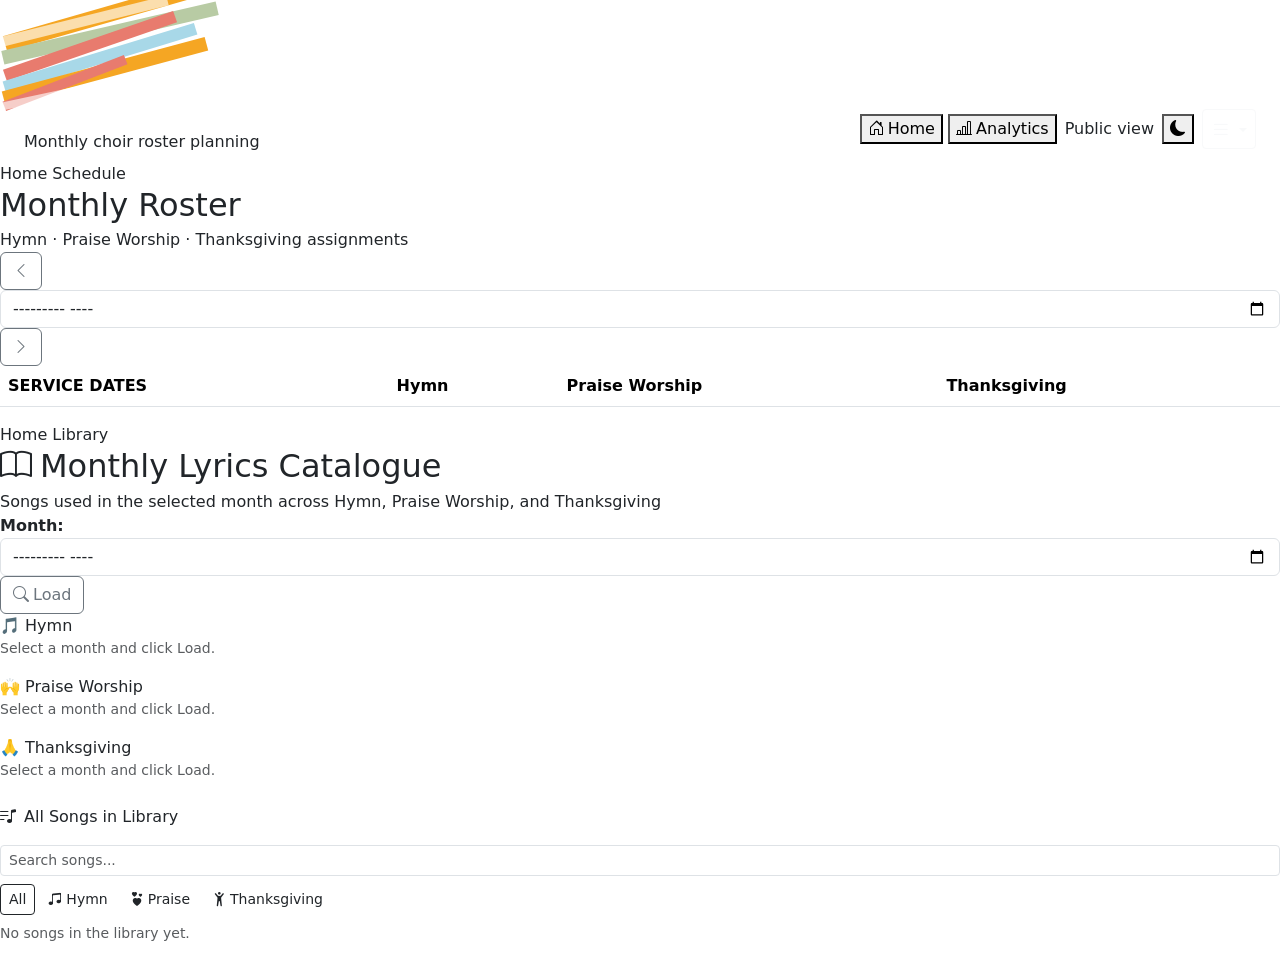
==== public/index.html @ b506fa9c "Center toast notifications and fix monthly dues controls layout on mobile Co-Authored-By: Claude Son" ====
<!-- Developed by Benedict U. -->
<!DOCTYPE html>
<html lang="en">
<head>
  <meta charset="UTF-8" />
  <meta name="viewport" content="width=device-width, initial-scale=1" />
  <title>Choir Time Table</title>

  <link href="https://cdn.jsdelivr.net/npm/bootstrap@5.3.3/dist/css/bootstrap.min.css" rel="stylesheet" />
  <link href="https://cdn.jsdelivr.net/npm/bootstrap-icons@1.11.3/font/bootstrap-icons.min.css" rel="stylesheet" />
  <link href="https://fonts.googleapis.com/css2?family=Pacifico&family=Nunito:wght@400;600;700;800&display=swap" rel="stylesheet" />
  <link rel="stylesheet" href="/style.css" />
</head>
<body>
  <!-- Decorative background ribbons -->
  <div id="bg-art" aria-hidden="true">
    <div class="bg-ribbon" style="background:#f5a623;width:260px;height:16px;top:6%;left:-50px;transform:rotate(-16deg)"></div>
    <div class="bg-ribbon" style="background:#ffffffa0;width:170px;height:10px;top:18%;left:15px;transform:rotate(-14deg)"></div>
    <div class="bg-ribbon" style="background:#b8cba4;width:220px;height:14px;bottom:28%;left:-35px;transform:rotate(-13deg)"></div>
    <div class="bg-ribbon" style="background:#e87b6e;width:180px;height:12px;bottom:17%;left:10px;transform:rotate(-19deg)"></div>
    <div class="bg-ribbon" style="background:#a8d8e8;width:200px;height:12px;top:38%;right:-40px;transform:rotate(-17deg)"></div>
    <div class="bg-ribbon" style="background:#f5a623;width:210px;height:14px;bottom:8%;right:-30px;transform:rotate(-15deg)"></div>
    <div class="bg-ribbon" style="background:#e87b6e;width:130px;height:10px;bottom:32%;right:5px;transform:rotate(-21deg)"></div>
    <div class="bg-ribbon" style="background:#ffffffa0;width:140px;height:8px;top:55%;right:-20px;transform:rotate(-12deg)"></div>
  </div>

  <nav class="navbar navbar-dark app-navbar px-3 px-lg-4">
    <div>
      <span class="navbar-brand mb-0 h1">
        <i class="bi bi-music-note-beamed me-2"></i><span class="brand-script">Choir Time Table</span>
      </span>
      <div class="navbar-subtitle">Monthly choir roster planning</div>
    </div>

    <div class="d-flex align-items-center gap-2 navbar-right">
      <div class="nav-page-switch" role="tablist" aria-label="Page navigation">
        <button class="nav-page-btn active" id="btnNavHome" type="button" aria-pressed="true">
          <i class="bi bi-house-door me-1"></i>Home
        </button>
        <button class="nav-page-btn" id="btnNavAnalytics" type="button" aria-pressed="false">
          <i class="bi bi-bar-chart-line me-1"></i>Analytics
        </button>
      </div>
      <!-- Status pills — always visible -->
      <span class="auth-pill" id="authStatus">Public view</span>
      <button id="btnThemeToggle" class="theme-toggle-btn" aria-label="Toggle dark mode" title="Toggle dark / light mode">
        <i class="bi bi-moon-fill" id="themeIcon"></i>
      </button>
      <span class="chorister-pill d-none" id="choristerStatus"></span>

      <!-- Hamburger dropdown menu -->
      <div class="dropdown">
        <button class="btn btn-outline-light btn-sm dropdown-toggle navbar-menu-btn"
                id="navMenuBtn" data-bs-toggle="dropdown" aria-expanded="false">
          <i class="bi bi-list fs-5"></i>
        </button>
        <ul class="dropdown-menu dropdown-menu-end navbar-dropdown-menu" aria-labelledby="navMenuBtn">

          <!-- Public -->
          <li>
            <button class="dropdown-item" id="btnViewLyrics">
              <i class="bi bi-book me-2"></i>View Lyrics
            </button>
          </li>
          <li>
            <button class="dropdown-item" id="btnSongsLibrary">
              <i class="bi bi-music-note-list me-2"></i>Add New Song
            </button>
          </li>
          <li>
            <button class="dropdown-item" id="btnPrint">
              <i class="bi bi-printer me-2"></i>Print
            </button>
          </li>
          <li>
            <button class="dropdown-item" id="btnPrayerRoster">
              <i class="bi bi-person-arms-up me-2"></i>Prayer Roster
            </button>
          </li>
          <li>
            <button class="dropdown-item" id="btnAnalytics">
              <i class="bi bi-bar-chart-line me-2"></i>Analytics
            </button>
          </li>
          <li>
            <button class="dropdown-item d-none" id="btnMonthlyDues">
              <i class="bi bi-cash-coin me-2"></i>Monthly Dues
            </button>
          </li>

          <li><hr class="dropdown-divider" /></li>

          <!-- Admin-only -->
          <li>
            <button class="dropdown-item d-none" id="btnAddRoster">
              <i class="bi bi-plus-lg me-2"></i>Add Service Date
            </button>
          </li>
          <li>
            <button class="dropdown-item d-none" id="btnManageChoristers">
              <i class="bi bi-people me-2"></i>Choristers
            </button>
          </li>

          <li><hr class="dropdown-divider admin-divider d-none" id="adminDivider" /></li>

          <!-- Auth -->
          <li>
            <button class="dropdown-item" id="btnChoristerLogin">
              <i class="bi bi-person-badge me-2"></i>Chorister Login
            </button>
          </li>
          <li>
            <button class="dropdown-item" id="btnLogin">
              <i class="bi bi-shield-lock me-2"></i>Admin Login
            </button>
          </li>
          <li>
            <button class="dropdown-item text-danger d-none" id="btnLogout">
              <i class="bi bi-box-arrow-right me-2"></i>Admin Logout
            </button>
          </li>
          <li>
            <button class="dropdown-item d-none" id="btnMyRatings">
              <i class="bi bi-star-fill me-2 text-warning"></i>My Ratings
            </button>
          </li>
          <li>
            <button class="dropdown-item text-warning d-none" id="btnChoristerLogout">
              <i class="bi bi-box-arrow-right me-2"></i>Chorister Sign Out
            </button>
          </li>
        </ul>
      </div>
    </div>
  </nav>

  <main class="site-main">
    <div class="site-body">
      <div class="content-stack">
        <section class="page-shell" data-page="home">
      <div class="toolbar">
        <div>
          <span class="section-kicker">Home Schedule</span>
          <h2 class="page-title mb-1" id="monthTitle">Monthly Roster</h2>
          <p class="chart-subtitle mb-0">Hymn &middot; Praise Worship &middot; Thanksgiving assignments</p>
        </div>
        <div class="toolbar-controls">
          <button class="btn btn-outline-secondary" id="btnPrevMonth" aria-label="Previous month">
            <i class="bi bi-chevron-left"></i>
          </button>
          <input type="month" class="form-control" id="monthPicker" />
          <button class="btn btn-outline-secondary" id="btnNextMonth" aria-label="Next month">
            <i class="bi bi-chevron-right"></i>
          </button>
        </div>
      </div>

      <div class="table-responsive roster-table-wrap">
        <table class="table align-middle roster-table">
          <thead>
            <tr>
              <th class="th-section-label">SERVICE DATES</th>
              <th><span class="col-badge">Hymn</span></th>
              <th><span class="col-badge">Praise Worship</span></th>
              <th><span class="col-badge">Thanksgiving</span></th>
              <th class="text-end d-none" id="actionsHeader">Actions</th>
            </tr>
          </thead>
          <tbody id="rosterTableBody"></tbody>
        </table>
      </div>

    </section>

    <section class="page-shell home-library-shell" data-page="home">
      <div class="home-library-header">
        <div>
          <span class="section-kicker">Home Library</span>
          <h2 class="home-library-title mb-1">
            <i class="bi bi-book me-2"></i>Monthly Lyrics Catalogue
          </h2>
          <p class="chart-subtitle mb-0">Songs used in the selected month across Hymn, Praise Worship, and Thanksgiving</p>
        </div>
      </div>

      <div class="home-library-body">
        <div class="home-lyrics-toolbar">
          <label class="form-label mb-0 fw-semibold" for="homeLyricsMonthPicker">Month:</label>
          <input type="month" class="form-control" id="homeLyricsMonthPicker" />
          <button class="btn btn-outline-secondary" id="btnLoadHomeLyrics">
            <i class="bi bi-search me-1"></i>Load
          </button>
        </div>

        <div class="lyrics-grid home-lyrics-grid">
          <div class="lyrics-column lyrics-column--hymn">
            <div class="lyrics-column__header">🎵 Hymn</div>
            <div id="homeLyricsHymn"><p class="text-muted small">Select a month and click Load.</p></div>
          </div>
          <div class="lyrics-column lyrics-column--praise">
            <div class="lyrics-column__header">🙌 Praise Worship</div>
            <div id="homeLyricsPraise"><p class="text-muted small">Select a month and click Load.</p></div>
          </div>
          <div class="lyrics-column lyrics-column--thanksgiving">
            <div class="lyrics-column__header">🙏 Thanksgiving</div>
            <div id="homeLyricsThanksgiving"><p class="text-muted small">Select a month and click Load.</p></div>
          </div>
        </div>

        <div class="all-songs-section home-all-songs-section mt-4">
          <div class="all-songs-section__header">
            <i class="bi bi-music-note-list me-2"></i>All Songs in Library
          </div>
          <div class="d-flex gap-2 mt-3 mb-2 flex-wrap align-items-center">
            <input
              type="search"
              class="form-control form-control-sm flex-grow-1"
              id="homeAllSongsSearch"
              placeholder="Search songs..."
            />
            <div class="d-flex gap-1 flex-shrink-0" id="homeAllSongsCatFilter">
              <button class="btn btn-sm all-songs-filter-btn active" data-cat="all">All</button>
              <button class="btn btn-sm all-songs-filter-btn cat-hymn-btn" data-cat="hymn"><i class="bi bi-music-note-beamed me-1"></i>Hymn</button>
              <button class="btn btn-sm all-songs-filter-btn cat-praise-btn" data-cat="praise_worship"><i class="bi bi-hearts me-1"></i>Praise</button>
              <button class="btn btn-sm all-songs-filter-btn cat-thanks-btn" data-cat="thanksgiving"><i class="bi bi-person-arms-up me-1"></i>Thanksgiving</button>
            </div>
          </div>
          <div id="homeAllSongsCatalogue" class="all-songs-list">
            <p class="text-muted small">No songs in the library yet.</p>
          </div>
        </div>
      </div>
    </section>

        <section class="page-shell d-none analytics-page-view" id="analyticsPageView" data-page="analytics">
          <div class="toolbar analytics-page-toolbar">
            <div>
              <span class="section-kicker">Analytics Dashboard</span>
              <h2 class="page-title mb-1" id="analyticsPageTitle">
                <i class="bi bi-bar-chart-line me-2"></i>Monthly Analytics
              </h2>
              <p class="chart-subtitle mb-0">Chorister activity, date-range summaries, and song usage trends</p>
            </div>
            <div class="toolbar-controls analytics-toolbar-controls">
              <button class="btn btn-outline-secondary analytics-month-bar__nav-btn" id="btnAnalyticsPrevMonth" aria-label="Previous month">
                <i class="bi bi-chevron-left"></i>
              </button>
              <input type="month" class="form-control analytics-month-bar__picker" id="analyticsMonthPicker" />
              <button class="btn btn-outline-secondary analytics-month-bar__nav-btn" id="btnAnalyticsNextMonth" aria-label="Next month">
                <i class="bi bi-chevron-right"></i>
              </button>
              <button class="btn btn-outline-secondary analytics-close-btn" id="btnAnalyticsBackHome" type="button">
                <i class="bi bi-arrow-left me-1"></i>Home
              </button>
            </div>
          </div>
          <div class="analytics-page-body">
            <div class="analytics-layout">
              <div class="row g-0 analytics-two-col">
                <div class="col-xl-5 col-lg-6 analytics-col">
                  <div class="analytics-pane">
                    <div class="analytics-month-bar">
                      <div class="analytics-month-bar__copy">
                        <h6 class="analytics-section-title analytics-section-title--plain">
                          <i class="bi bi-person-check me-1"></i>This month &mdash; Choristers
                        </h6>
                        <p class="analytics-month-bar__subtitle">Hymn &middot; Praise Worship &middot; Thanksgiving assignments</p>
                      </div>
                    </div>
                    <div id="analyticsMonthOutput"><p class="text-muted small">Loading&hellip;</p></div>
                  </div>
                </div>
                <div class="col-xl-7 col-lg-6 analytics-col analytics-col--right">
                  <div class="analytics-pane analytics-pane--range">
                    <h6 class="analytics-section-title">Date range</h6>
                    <div class="analytics-range-controls">
                      <div class="analytics-range-field">
                        <label class="form-label mb-1 small">From</label>
                        <input type="month" class="form-control form-control-sm" id="analyticsFrom" />
                      </div>
                      <div class="analytics-range-field">
                        <label class="form-label mb-1 small">To</label>
                        <input type="month" class="form-control form-control-sm" id="analyticsTo" />
                      </div>
                      <button class="btn btn-sm btn-outline-secondary analytics-range-btn" id="btnShowStats">
                        <i class="bi bi-search me-1"></i>Show Stats
                      </button>
                    </div>
                    <div id="analyticsRangeOutput"></div>
                  </div>
                </div>
              </div>

              <section class="analytics-song-section">
                <div class="analytics-song-section__header">
                  <div>
                    <span class="section-kicker">Song Library</span>
                    <h6 class="page-title analytics-song-title mb-1">Most Sung Songs</h6>
                  </div>
                  <p class="analytics-pane__subtitle mb-0">A quick category breakdown of the songs used most often across the selected period.</p>
                </div>
                <div class="category-analytics-grid" id="categoryAnalyticsGrid">
                  <div class="category-card category-card--hymn">
                    <div class="category-card__header">
                      <span class="category-card__emoji">🎵</span>
                      <span class="category-card__label">Hymn</span>
                    </div>
                    <div class="category-card__body" id="analyticsHymn">
                      <p class="text-muted small mb-0">No data yet.</p>
                    </div>
                  </div>
                  <div class="category-card category-card--praise">
                    <div class="category-card__header">
                      <span class="category-card__emoji">🙌</span>
                      <span class="category-card__label">Praise Worship</span>
                    </div>
                    <div class="category-card__body" id="analyticsPraise">
                      <p class="text-muted small mb-0">No data yet.</p>
                    </div>
                  </div>
                  <div class="category-card category-card--thanksgiving">
                    <div class="category-card__header">
                      <span class="category-card__emoji">🙏</span>
                      <span class="category-card__label">Thanksgiving</span>
                    </div>
                    <div class="category-card__body" id="analyticsThanksgiving">
                      <p class="text-muted small mb-0">No data yet.</p>
                    </div>
                  </div>
                </div>
              </section>
            </div>
          </div>
        </section>

        <section class="page-shell d-none monthly-dues-page-view" id="monthlyDuesPageView" data-page="monthly-dues">
          <div class="toolbar monthly-dues-toolbar">
            <div>
              <span class="section-kicker">Monthly Dues</span>
              <h2 class="page-title mb-1">
                <i class="bi bi-cash-coin me-2"></i>Monthly Dues
              </h2>
              <p class="chart-subtitle mb-0">RM10 monthly levy status for choristers</p>
            </div>
            <div class="toolbar-controls monthly-dues-controls">
              <button class="btn btn-outline-secondary" id="btnMonthlyDuesPrevYear" aria-label="Previous year">
                <i class="bi bi-chevron-left"></i>
              </button>
              <input type="number" class="form-control" id="monthlyDuesYearPicker" min="2026" max="2100" />
              <button class="btn btn-outline-secondary" id="btnMonthlyDuesNextYear" aria-label="Next year">
                <i class="bi bi-chevron-right"></i>
              </button>
              <button class="btn btn-outline-success d-none" id="btnSyncDuesToSheets" type="button">
                <i class="bi bi-file-earmark-spreadsheet me-1"></i>Export to Sheets
              </button>
              <button class="btn btn-outline-secondary" id="btnMonthlyDuesBackHome" type="button">
                <i class="bi bi-arrow-left me-1"></i>Home
              </button>
            </div>
          </div>
          <div class="monthly-dues-body">
            <div class="monthly-dues-summary" id="monthlyDuesSummary"></div>
            <div class="table-responsive monthly-dues-table-wrap">
              <table class="table align-middle monthly-dues-table">
                <thead id="monthlyDuesTableHead"></thead>
                <tbody id="monthlyDuesTableBody">
                  <tr><td class="text-muted py-4">Loading...</td></tr>
                </tbody>
              </table>
            </div>
          </div>
        </section>
      </div>
    </div>
  </main>

  <!-- Toast container -->
  <div class="toast-container position-fixed top-0 start-50 translate-middle-x p-3" id="toastContainer"></div>

  <!-- Admin Login modal -->
  <div class="modal fade" id="loginModal" tabindex="-1">
    <div class="modal-dialog modal-dialog-centered">
      <div class="modal-content">
        <div class="modal-header">
          <h5 class="modal-title">Admin Login</h5>
          <button type="button" class="btn-close" data-bs-dismiss="modal"></button>
        </div>
        <div class="modal-body">
          <label class="form-label" for="adminPassword">Password</label>
          <input type="password" class="form-control" id="adminPassword" autocomplete="current-password" />
          <div class="form-text">Use the shared admin password configured for this deployment.</div>
        </div>
        <div class="modal-footer">
          <button class="btn btn-outline-secondary" data-bs-dismiss="modal">Cancel</button>
          <button class="btn btn-primary" id="btnSubmitLogin">Login</button>
        </div>
      </div>
    </div>
  </div>

  <!-- Chorister Login modal -->
  <div class="modal fade" id="choristerLoginModal" tabindex="-1">
    <div class="modal-dialog modal-dialog-centered">
      <div class="modal-content">
        <div class="modal-header">
          <h5 class="modal-title"><i class="bi bi-person-badge me-2"></i>Chorister Login</h5>
          <button type="button" class="btn-close" data-bs-dismiss="modal"></button>
        </div>
        <div class="modal-body">
          <div class="mb-3">
            <label class="form-label">Your name</label>
            <select class="form-select" id="choristerSelectLogin">
              <option value="">— Select your name —</option>
            </select>
          </div>
          <div class="mb-1">
            <label class="form-label">PIN</label>
            <input type="password" class="form-control" id="choristerPinInput" placeholder="Enter your PIN" autocomplete="current-password" inputmode="numeric" maxlength="20" />
          </div>
          <div class="form-text">Your PIN is set by the choir admin.</div>
        </div>
        <div class="modal-footer">
          <button class="btn btn-outline-secondary" data-bs-dismiss="modal">Cancel</button>
          <button class="btn btn-primary" id="btnSubmitChoristerLogin">
            <i class="bi bi-box-arrow-in-right me-1"></i>Sign In
          </button>
        </div>
      </div>
    </div>
  </div>

  <!-- Roster entry modal -->
  <div class="modal fade" id="rosterModal" tabindex="-1">
    <div class="modal-dialog modal-xl modal-dialog-scrollable">
      <div class="modal-content">
        <div class="modal-header">
          <h5 class="modal-title" id="rosterModalTitle">Add Service Date</h5>
          <button type="button" class="btn-close" data-bs-dismiss="modal"></button>
        </div>
        <div class="modal-body">
          <input type="hidden" id="rosterEntryId" />
          <div class="row g-3 mb-4">
            <div class="col-md-4">
              <label class="form-label">Service date</label>
              <input type="date" class="form-control" id="serviceDate" />
            </div>
          </div>

          <div class="row g-3">
            <div class="col-lg-4">
              <section class="function-card">
                <h6>Hymn</h6>
                <div class="mb-3">
                  <label class="form-label">Chorister</label>
                  <select class="form-select" id="hymnChorister"></select>
                </div>
                <div class="mb-3">
                  <label class="form-label">Song</label>
                  <input type="text" class="form-control mb-2" id="hymnSongTitle"
                    placeholder="Legacy title (clear to remove)" maxlength="255" />
                  <select class="form-select" id="hymnSongSelect">
                    <option value="">-- Select song --</option>
                  </select>
                  <div id="hymnSongLyrics" class="form-text mt-1" style="max-height:70px;overflow-y:auto;white-space:pre-wrap;display:none;font-size:0.8rem;"></div>
                </div>
                <div class="mb-0">
                  <label class="form-label">Musical key</label>
                  <input type="text" class="form-control" id="hymnMusicalKey" placeholder="A" maxlength="64" />
                </div>
              </section>
            </div>

            <div class="col-lg-4">
              <section class="function-card">
                <h6>Praise Worship</h6>
                <div class="mb-3">
                  <label class="form-label">Chorister</label>
                  <select class="form-select" id="praiseWorshipChorister"></select>
                </div>
                <div class="mb-3">
                  <label class="form-label">Song</label>
                  <select class="form-select" id="praiseWorshipSongSelect">
                    <option value="">-- Select song --</option>
                  </select>
                  <div id="praiseWorshipSongLyrics" class="form-text mt-1" style="max-height:70px;overflow-y:auto;white-space:pre-wrap;display:none;font-size:0.8rem;"></div>
                </div>
                <div class="mb-3">
                  <label class="form-label">Musical key</label>
                  <input type="text" class="form-control" id="praiseWorshipMusicalKey" placeholder="D" maxlength="64" />
                </div>
                <div class="mb-0">
                  <label class="form-label">Loop bitrate</label>
                  <input type="text" class="form-control" id="praiseWorshipLoopBitrate" placeholder="125" maxlength="64" />
                </div>
              </section>
            </div>

            <div class="col-lg-4">
              <section class="function-card">
                <h6>Thanksgiving</h6>
                <div class="mb-3">
                  <label class="form-label">Chorister</label>
                  <select class="form-select" id="thanksgivingChorister"></select>
                </div>
                <div class="mb-3">
                  <label class="form-label">Song</label>
                  <select class="form-select" id="thanksgivingSongSelect">
                    <option value="">-- Select song --</option>
                  </select>
                  <div id="thanksgivingSongLyrics" class="form-text mt-1" style="max-height:70px;overflow-y:auto;white-space:pre-wrap;display:none;font-size:0.8rem;"></div>
                </div>
                <div class="mb-3">
                  <label class="form-label">Musical key</label>
                  <input type="text" class="form-control" id="thanksgivingMusicalKey" placeholder="F#" maxlength="64" />
                </div>
                <div class="mb-0">
                  <label class="form-label">Loop bitrate</label>
                  <input type="text" class="form-control" id="thanksgivingLoopBitrate" placeholder="120" maxlength="64" />
                </div>
              </section>
            </div>
          </div>

          <div class="mt-4">
            <label class="form-label">Service notes <span class="text-muted fw-normal">(optional)</span></label>
            <textarea class="form-control" id="serviceNotes" rows="2" placeholder="Any notes for this service date..."></textarea>
          </div>
        </div>
        <div class="modal-footer">
          <button class="btn btn-outline-secondary" data-bs-dismiss="modal">Cancel</button>
          <button class="btn btn-primary" id="btnSaveRoster">Save Roster Entry</button>
        </div>
      </div>
    </div>
  </div>

  <!-- Choristers modal -->
  <div class="modal fade" id="choristersModal" tabindex="-1">
    <div class="modal-dialog modal-lg">
      <div class="modal-content">
        <div class="modal-header">
          <h5 class="modal-title">Manage Choristers</h5>
          <button type="button" class="btn-close" data-bs-dismiss="modal"></button>
        </div>
        <div class="modal-body">
          <div class="input-group mb-3">
            <input type="text" class="form-control" id="newChoristerName" placeholder="Chorister name" maxlength="255" />
            <button class="btn btn-primary" id="btnAddChorister">
              <i class="bi bi-plus-lg"></i> Add
            </button>
          </div>
          <ul class="list-group" id="choristersList"></ul>
        </div>
      </div>
    </div>
  </div>

  <!-- Set PIN modal (admin) -->
  <div class="modal fade" id="setPinModal" tabindex="-1">
    <div class="modal-dialog modal-dialog-centered modal-sm">
      <div class="modal-content">
        <div class="modal-header">
          <h5 class="modal-title">Set Chorister PIN</h5>
          <button type="button" class="btn-close" data-bs-dismiss="modal"></button>
        </div>
        <div class="modal-body">
          <p class="small text-muted mb-2">Setting a PIN grants portal access to <strong id="setPinChoristerName"></strong>.</p>
          <input type="hidden" id="setPinChoristerId" />
          <label class="form-label">New PIN <span class="text-muted">(4–20 chars)</span></label>
          <input type="text" class="form-control" id="setPinValue" placeholder="e.g. 1234 or choir2024" maxlength="20" />
        </div>
        <div class="modal-footer">
          <button class="btn btn-outline-secondary" data-bs-dismiss="modal">Cancel</button>
          <button class="btn btn-primary" id="btnConfirmSetPin">Set PIN</button>
        </div>
      </div>
    </div>
  </div>

  <!-- Songs Library modal -->
  <div class="modal fade" id="songsModal" tabindex="-1">
    <div class="modal-dialog modal-lg modal-dialog-scrollable">
      <div class="modal-content">
        <div class="modal-header">
          <h5 class="modal-title"><i class="bi bi-music-note-list me-2"></i>Songs Library</h5>
          <button type="button" class="btn-close" data-bs-dismiss="modal"></button>
        </div>
        <div class="modal-body">

          <!-- Add/edit song form (visible to admin + chorister) -->
          <div id="songFormSection" class="mb-4 d-none">
            <h6 id="songFormTitle">Add New Song</h6>
            <input type="hidden" id="editSongId" />
            <div class="mb-2">
              <label class="form-label">Title</label>
              <input type="text" class="form-control" id="songTitleInput" placeholder="Song title" maxlength="255" />
            </div>
            <div class="mb-2">
              <label class="form-label">Category</label>
              <select class="form-select" id="songCategoryInput">
                <option value="general">General</option>
                <option value="hymn">Hymn</option>
                <option value="praise_worship">Praise Worship</option>
                <option value="thanksgiving">Thanksgiving</option>
              </select>
            </div>
            <div class="mb-2">
              <label class="form-label">Lyrics <span class="text-muted fw-normal">(optional)</span></label>
              <textarea class="form-control" id="songLyricsInput" rows="5" placeholder="Paste lyrics here..."></textarea>
            </div>
            <div class="mb-2">
              <div class="form-text">
                New songs are saved to Google Docs automatically. External song hyperlinks are no longer used for new submissions.
              </div>
            </div>
            <div class="d-flex gap-2">
              <button class="btn btn-primary btn-sm" id="btnSaveSong">Save Song</button>
              <button class="btn btn-outline-secondary btn-sm" id="btnCancelSongEdit">Cancel</button>
            </div>
            <hr />
          </div>

          <!-- Admin-only: Sync all missing songs to Drive -->
          <div id="syncAllSection" class="d-none mb-3">
            <button class="btn btn-sm btn-outline-success w-100" id="btnSyncAllToDrive">
              <i class="bi bi-cloud-upload me-1"></i>Sync All Missing Docs to Google Drive
            </button>
          </div>

          <!-- Search + sort controls -->
          <div class="d-flex gap-2 mb-3 flex-wrap align-items-center">
            <input type="search" class="form-control form-control-sm flex-grow-1" id="songSearchInput" placeholder="Search by title or lyrics..." />
            <div class="form-check form-switch mb-0 flex-shrink-0">
              <input class="form-check-input" type="checkbox" id="sortByMostSung" />
              <label class="form-check-label small" for="sortByMostSung">Sort by Most Sung</label>
            </div>
          </div>

          <ul class="list-group" id="songsList"></ul>
        </div>
      </div>
    </div>
  </div>

  <!-- View Lyrics modal -->
  <div class="modal fade" id="lyricsModal" tabindex="-1">
    <div class="modal-dialog modal-xl modal-dialog-scrollable">
      <div class="modal-content">
        <div class="modal-header">
          <h5 class="modal-title"><i class="bi bi-book me-2"></i>Monthly Lyrics Catalogue</h5>
          <button type="button" class="btn-close" data-bs-dismiss="modal"></button>
        </div>
        <div class="modal-body">
          <!-- Month picker -->
          <div class="d-flex align-items-center gap-3 mb-4 flex-wrap">
            <label class="form-label mb-0 fw-semibold">Month:</label>
            <input type="month" class="form-control form-control-sm" id="lyricsMonthPicker" style="max-width:180px;" />
            <button class="btn btn-sm btn-outline-secondary" id="btnLoadLyrics">
              <i class="bi bi-search me-1"></i>Load
            </button>
          </div>

          <!-- Three-column category layout -->
          <div class="lyrics-grid" id="lyricsGrid">
            <div class="lyrics-column lyrics-column--hymn">
              <div class="lyrics-column__header">🎵 Hymn</div>
              <div id="lyricsHymn"><p class="text-muted small">Select a month and click Load.</p></div>
            </div>
            <div class="lyrics-column lyrics-column--praise">
              <div class="lyrics-column__header">🙌 Praise Worship</div>
              <div id="lyricsPraise"><p class="text-muted small">Select a month and click Load.</p></div>
            </div>
            <div class="lyrics-column lyrics-column--thanksgiving">
              <div class="lyrics-column__header">🙏 Thanksgiving</div>
              <div id="lyricsThanksgiving"><p class="text-muted small">Select a month and click Load.</p></div>
            </div>
          </div>

          <!-- All songs library section -->
          <div class="all-songs-section mt-4">
            <div class="all-songs-section__header">
              <i class="bi bi-music-note-list me-2"></i>All Songs in Library
            </div>
            <!-- Search + category filter -->
            <div class="d-flex gap-2 mt-3 mb-2 flex-wrap align-items-center">
              <input type="search" class="form-control form-control-sm flex-grow-1"
                id="allSongsSearch" placeholder="Search songs..." />
              <div class="d-flex gap-1 flex-shrink-0" id="allSongsCatFilter">
                <button class="btn btn-sm all-songs-filter-btn active" data-cat="all">All</button>
                <button class="btn btn-sm all-songs-filter-btn cat-hymn-btn" data-cat="hymn">🎵 Hymn</button>
                <button class="btn btn-sm all-songs-filter-btn cat-praise-btn" data-cat="praise_worship">🙌 Praise</button>
                <button class="btn btn-sm all-songs-filter-btn cat-thanks-btn" data-cat="thanksgiving">🙏 Thanksgiving</button>
              </div>
            </div>
            <div id="allSongsCatalogue" class="all-songs-list">
              <p class="text-muted small">No songs in the library yet.</p>
            </div>
          </div>
        </div>
      </div>
    </div>
  </div>

  <!-- Song Lyrics Viewer modal -->
  <div class="modal fade" id="lyricsViewerModal" tabindex="-1">
    <div class="modal-dialog modal-lg modal-dialog-scrollable modal-dialog-centered">
      <div class="modal-content">
        <div class="modal-header">
          <div>
            <h5 class="modal-title" id="lyricsViewerTitle">Song Lyrics</h5>
            <span id="lyricsViewerCategory" class="badge mt-1"></span>
          </div>
          <button type="button" class="btn-close" data-bs-dismiss="modal"></button>
        </div>
        <div class="modal-body">
          <pre id="lyricsViewerBody" class="lyrics-viewer-body"></pre>
        </div>
        <div class="modal-footer justify-content-between">
          <div id="lyricsViewerLinks" class="d-flex gap-2"></div>
          <button class="btn btn-outline-secondary" data-bs-dismiss="modal">Close</button>
        </div>
      </div>
    </div>
  </div>

  <!-- Prayer Roster modal -->
  <div class="modal fade" id="prayerRosterModal" tabindex="-1">
    <div class="modal-dialog modal-lg modal-dialog-scrollable">
      <div class="modal-content">

        <div class="modal-header">
          <h5 class="modal-title">
            <i class="bi bi-person-arms-up me-2"></i>Prayer Roster
          </h5>
          <button type="button" class="btn-close" data-bs-dismiss="modal"></button>
        </div>

        <div class="modal-body">

          <!-- Month navigation -->
          <div class="d-flex align-items-center justify-content-between gap-2 mb-3 flex-wrap">
            <p class="mb-0 text-muted small fw-semibold">Leads for Saturday prayer</p>
            <div class="d-flex align-items-center gap-2">
              <button class="btn btn-outline-secondary btn-sm" id="btnPrayerPrevMonth" aria-label="Previous month">
                <i class="bi bi-chevron-left"></i>
              </button>
              <input type="month" class="form-control form-control-sm" id="prayerMonthPicker" style="min-width:150px;" />
              <button class="btn btn-outline-secondary btn-sm" id="btnPrayerNextMonth" aria-label="Next month">
                <i class="bi bi-chevron-right"></i>
              </button>
            </div>
          </div>

          <!-- Admin add/edit form (hidden until triggered) -->
          <div id="prayerAddForm" class="mb-4 p-3 prayer-add-form d-none">
            <p class="prayer-form-title">Add / Edit Prayer Date</p>
            <input type="hidden" id="prayerEntryId" />
            <div class="row g-2 align-items-end">
              <div class="col-sm-5">
                <label class="form-label mb-1 small">Date</label>
                <input type="date" class="form-control form-control-sm" id="prayerDate" />
              </div>
              <div class="col-sm-5">
                <label class="form-label mb-1 small">Leader</label>
                <select class="form-select form-select-sm" id="prayerChoristerSelect">
                  <option value="">— Unassigned —</option>
                </select>
              </div>
              <div class="col-sm-2 d-flex gap-1">
                <button class="btn btn-primary btn-sm flex-grow-1" id="btnSavePrayerEntry">Save</button>
                <button class="btn btn-outline-secondary btn-sm" id="btnCancelPrayerEdit">
                  <i class="bi bi-x"></i>
                </button>
              </div>
            </div>
          </div>

          <!-- Prayer roster table -->
          <div class="table-responsive">
            <table class="table align-middle prayer-roster-table">
              <thead>
                <tr>
                  <th class="th-section-label">DATE</th>
                  <th><span class="col-badge">Leader Name</span></th>
                  <th class="text-end d-none" id="prayerActionsHeader">Actions</th>
                </tr>
              </thead>
              <tbody id="prayerRosterTableBody"></tbody>
            </table>
          </div>

        </div><!-- /.modal-body -->

        <div class="modal-footer justify-content-between">
          <button class="btn btn-primary btn-sm d-none" id="btnAddPrayerEntry">
            <i class="bi bi-plus-lg me-1"></i>Add Prayer Date
          </button>
          <button class="btn btn-outline-secondary" data-bs-dismiss="modal">Close</button>
        </div>

      </div>
    </div>
  </div>

  <!-- Performance Rating Modal (admin) -->
  <div class="modal fade" id="ratingModal" tabindex="-1" aria-labelledby="ratingModalLabel">
    <div class="modal-dialog modal-dialog-centered modal-sm">
      <div class="modal-content">
        <div class="modal-header pb-2">
          <h6 class="modal-title fw-bold" id="ratingModalLabel">Rate Performance</h6>
          <button type="button" class="btn-close" data-bs-dismiss="modal"></button>
        </div>
        <div class="modal-body">
          <p class="text-muted small mb-2" id="ratingModalContext"></p>
          <div class="star-rating mb-3" id="starRatingGroup" role="group" aria-label="Rating"></div>
          <label class="form-label small fw-semibold mb-1">Comments / Improvements</label>
          <textarea class="form-control form-control-sm" id="ratingComment" rows="3" placeholder="Optional coaching note…"></textarea>
        </div>
        <div class="modal-footer justify-content-between pt-2">
          <button class="btn btn-outline-danger btn-sm d-none" id="btnClearRating">
            <i class="bi bi-trash me-1"></i>Clear
          </button>
          <button class="btn btn-primary btn-sm ms-auto" id="btnSaveRating">
            <i class="bi bi-check-lg me-1"></i>Save
          </button>
        </div>
      </div>
    </div>
  </div>

  <!-- My Ratings Modal (chorister portal) -->
  <div class="modal fade" id="myRatingsModal" tabindex="-1" aria-labelledby="myRatingsModalLabel">
    <div class="modal-dialog modal-dialog-centered">
      <div class="modal-content">
        <div class="modal-header">
          <h5 class="modal-title fw-bold" id="myRatingsModalLabel">
            <i class="bi bi-star-fill text-warning me-2"></i>My Performance Ratings
          </h5>
          <button type="button" class="btn-close" data-bs-dismiss="modal"></button>
        </div>
        <div class="modal-body" id="myRatingsBody">
          <p class="text-muted small">Loading…</p>
        </div>
        <div class="modal-footer">
          <button class="btn btn-outline-secondary" data-bs-dismiss="modal">Close</button>
        </div>
      </div>
    </div>
  </div>

  <!-- Confirm dialog modal -->
  <div class="modal fade" id="confirmModal" tabindex="-1">
    <div class="modal-dialog modal-dialog-centered modal-sm">
      <div class="modal-content">
        <div class="modal-body text-center py-4">
          <i class="bi bi-exclamation-triangle text-warning fs-2 d-block mb-3"></i>
          <p class="mb-0" id="confirmMessage">Are you sure?</p>
        </div>
        <div class="modal-footer justify-content-center border-0 pt-0">
          <button class="btn btn-outline-secondary btn-sm" id="confirmCancel">Cancel</button>
          <button class="btn btn-danger btn-sm" id="confirmOk">Delete</button>
        </div>
      </div>
    </div>
  </div>

  <script src="https://cdn.jsdelivr.net/npm/bootstrap@5.3.3/dist/js/bootstrap.bundle.min.js"></script>
  <script src="/app.js"></script>
  <script src="/js/modals/auth.js"></script>
  <script src="/js/modals/choristers.js"></script>
  <script src="/js/modals/songs.js"></script>
  <script src="/js/modals/lyrics.js"></script>
  <script src="/js/modals/ratings.js"></script>
  <script src="/js/modals/roster.js"></script>
  <script src="/js/modals/analytics.js"></script>
  <script src="/js/modals/prayer.js"></script>
  <script src="/js/modals/monthly-dues.js"></script>
</body>
</html>
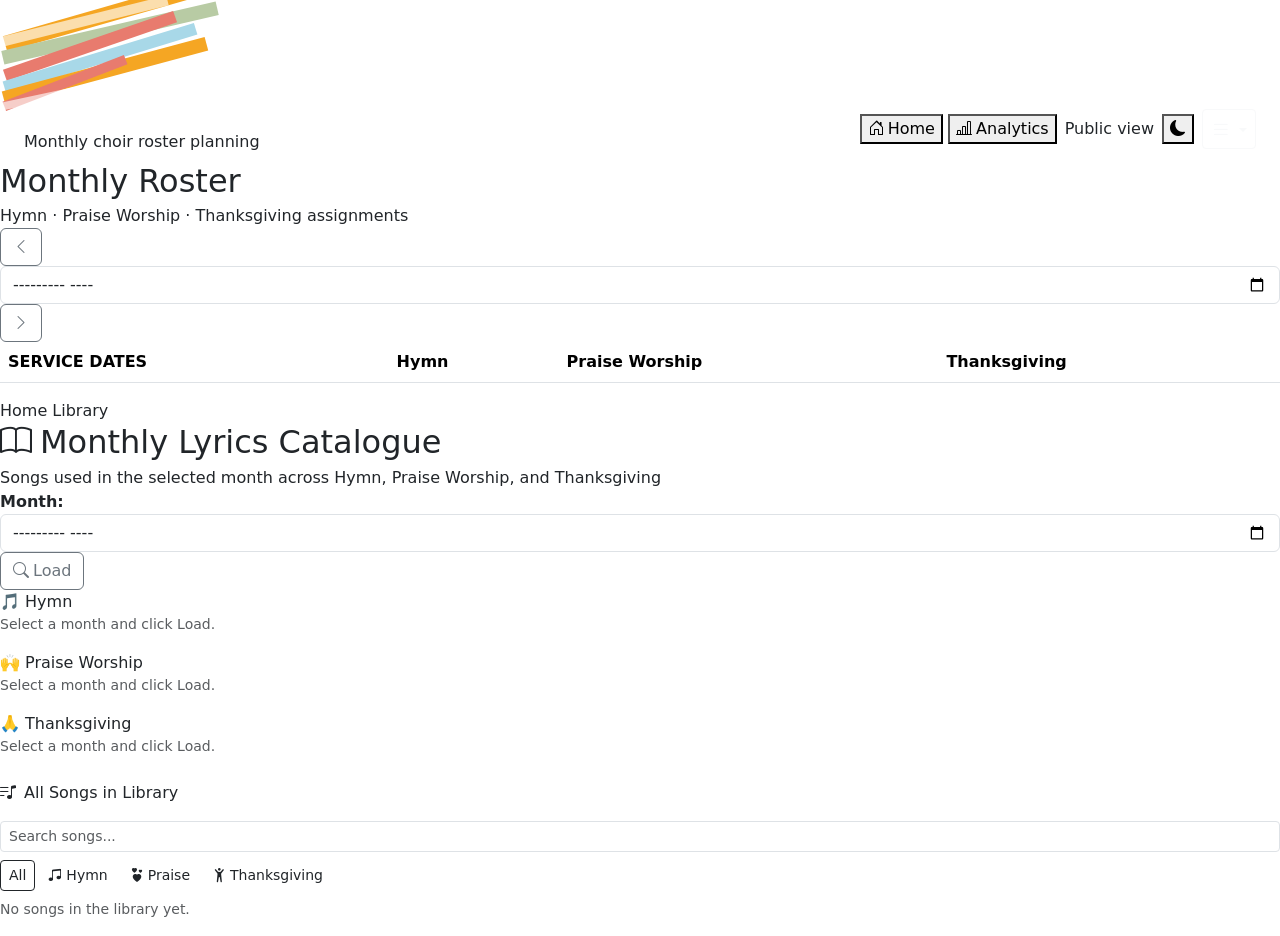
==== commit 5b133040: "Add feedback features and roster highlights" ====
--- a/public/index.html
+++ b/public/index.html
@@ -58,11 +58,6 @@
 
           <!-- Public -->
           <li>
-            <button class="dropdown-item" id="btnViewLyrics">
-              <i class="bi bi-book me-2"></i>View Lyrics
-            </button>
-          </li>
-          <li>
             <button class="dropdown-item" id="btnSongsLibrary">
               <i class="bi bi-music-note-list me-2"></i>Add New Song
             </button>
@@ -123,6 +118,11 @@
           <li>
             <button class="dropdown-item d-none" id="btnMyRatings">
               <i class="bi bi-star-fill me-2 text-warning"></i>My Ratings
+            </button>
+          </li>
+          <li>
+            <button class="dropdown-item d-none" id="btnSubmitFeedback">
+              <i class="bi bi-chat-square-heart me-2"></i>Submit Feedback
             </button>
           </li>
           <li>
@@ -141,7 +141,6 @@
         <section class="page-shell" data-page="home">
       <div class="toolbar">
         <div>
-          <span class="section-kicker">Home Schedule</span>
           <h2 class="page-title mb-1" id="monthTitle">Monthly Roster</h2>
           <p class="chart-subtitle mb-0">Hymn &middot; Praise Worship &middot; Thanksgiving assignments</p>
         </div>
@@ -291,6 +290,32 @@
                   </div>
                 </div>
               </div>
+
+              <section class="analytics-feedback-section d-none" id="analyticsFeedbackSection">
+                <div class="analytics-song-section__header">
+                  <div>
+                    <span class="section-kicker">Performance Feedback</span>
+                    <h6 class="page-title analytics-song-title mb-1">Monthly Feedback Summary</h6>
+                  </div>
+                  <p class="analytics-pane__subtitle mb-0">Overall scoring, category averages, and leadership follow-up cues for the selected month.</p>
+                </div>
+                <div id="analyticsFeedbackOutput">
+                  <p class="text-muted small mb-0">No feedback data yet.</p>
+                </div>
+              </section>
+
+              <section class="analytics-feedback-section d-none" id="analyticsGeneralFeedbackSection">
+                <div class="analytics-song-section__header">
+                  <div>
+                    <span class="section-kicker">General Feedback</span>
+                    <h6 class="page-title analytics-song-title mb-1">Chorister Submissions</h6>
+                  </div>
+                  <p class="analytics-pane__subtitle mb-0">Named feedback submitted from the chorister portal for the selected month.</p>
+                </div>
+                <div id="analyticsGeneralFeedbackOutput">
+                  <p class="text-muted small mb-0">No general feedback yet.</p>
+                </div>
+              </section>
 
               <section class="analytics-song-section">
                 <div class="analytics-song-section__header">
@@ -344,17 +369,17 @@
               <p class="chart-subtitle mb-0">RM10 monthly levy status for choristers</p>
             </div>
             <div class="toolbar-controls monthly-dues-controls">
-              <button class="btn btn-outline-secondary" id="btnMonthlyDuesPrevYear" aria-label="Previous year">
+              <button class="btn btn-sm btn-outline-secondary" id="btnMonthlyDuesPrevYear" aria-label="Previous year">
                 <i class="bi bi-chevron-left"></i>
               </button>
-              <input type="number" class="form-control" id="monthlyDuesYearPicker" min="2026" max="2100" />
-              <button class="btn btn-outline-secondary" id="btnMonthlyDuesNextYear" aria-label="Next year">
+              <input type="number" class="form-control form-control-sm" id="monthlyDuesYearPicker" min="2026" max="2100" />
+              <button class="btn btn-sm btn-outline-secondary" id="btnMonthlyDuesNextYear" aria-label="Next year">
                 <i class="bi bi-chevron-right"></i>
               </button>
-              <button class="btn btn-outline-success d-none" id="btnSyncDuesToSheets" type="button">
+              <button class="btn btn-sm btn-outline-success d-none text-nowrap" id="btnSyncDuesToSheets" type="button">
                 <i class="bi bi-file-earmark-spreadsheet me-1"></i>Export to Sheets
               </button>
-              <button class="btn btn-outline-secondary" id="btnMonthlyDuesBackHome" type="button">
+              <button class="btn btn-sm btn-outline-secondary text-nowrap" id="btnMonthlyDuesBackHome" type="button">
                 <i class="bi bi-arrow-left me-1"></i>Home
               </button>
             </div>
@@ -369,6 +394,7 @@
                 </tbody>
               </table>
             </div>
+            <div class="monthly-dues-cards" id="monthlyDuesCards"></div>
           </div>
         </section>
       </div>
@@ -803,19 +829,32 @@
     </div>
   </div>
 
-  <!-- Performance Rating Modal (admin) -->
+  <!-- Performance Feedback Modal (admin) -->
   <div class="modal fade" id="ratingModal" tabindex="-1" aria-labelledby="ratingModalLabel">
-    <div class="modal-dialog modal-dialog-centered modal-sm">
+    <div class="modal-dialog modal-dialog-centered">
       <div class="modal-content">
         <div class="modal-header pb-2">
-          <h6 class="modal-title fw-bold" id="ratingModalLabel">Rate Performance</h6>
-          <button type="button" class="btn-close" data-bs-dismiss="modal"></button>
-        </div>
-        <div class="modal-body">
-          <p class="text-muted small mb-2" id="ratingModalContext"></p>
-          <div class="star-rating mb-3" id="starRatingGroup" role="group" aria-label="Rating"></div>
-          <label class="form-label small fw-semibold mb-1">Comments / Improvements</label>
-          <textarea class="form-control form-control-sm" id="ratingComment" rows="3" placeholder="Optional coaching note…"></textarea>
+          <h6 class="modal-title fw-bold" id="ratingModalLabel">Performance Feedback</h6>
+          <button type="button" class="btn-close" data-bs-dismiss="modal"></button>
+        </div>
+        <div class="modal-body">
+          <p class="text-muted small mb-3" id="ratingModalContext"></p>
+          <div class="feedback-rating-fields mb-3" id="feedbackRatingFields"></div>
+          <div class="feedback-overall-preview mb-3" id="feedbackOverallPreview">
+            <span>Overall score</span>
+            <strong>- / 5</strong>
+          </div>
+          <div class="feedback-written-grid">
+            <div>
+              <label class="form-label small fw-semibold mb-1" for="ratingWentWell">What went well</label>
+              <textarea class="form-control form-control-sm" id="ratingWentWell" rows="3" placeholder="Strengths, wins, and encouraging notes..."></textarea>
+            </div>
+            <div>
+              <label class="form-label small fw-semibold mb-1" for="ratingImproveNext">What to improve next</label>
+              <textarea class="form-control form-control-sm" id="ratingImproveNext" rows="3" placeholder="One or two focused improvement points..."></textarea>
+            </div>
+          </div>
+          <textarea class="d-none" id="ratingComment"></textarea>
         </div>
         <div class="modal-footer justify-content-between pt-2">
           <button class="btn btn-outline-danger btn-sm d-none" id="btnClearRating">
@@ -831,7 +870,7 @@
 
   <!-- My Ratings Modal (chorister portal) -->
   <div class="modal fade" id="myRatingsModal" tabindex="-1" aria-labelledby="myRatingsModalLabel">
-    <div class="modal-dialog modal-dialog-centered">
+    <div class="modal-dialog modal-dialog-centered modal-xl">
       <div class="modal-content">
         <div class="modal-header">
           <h5 class="modal-title fw-bold" id="myRatingsModalLabel">
@@ -844,6 +883,62 @@
         </div>
         <div class="modal-footer">
           <button class="btn btn-outline-secondary" data-bs-dismiss="modal">Close</button>
+        </div>
+      </div>
+    </div>
+  </div>
+
+  <!-- General Feedback Modal (chorister portal) -->
+  <div class="modal fade" id="generalFeedbackModal" tabindex="-1" aria-labelledby="generalFeedbackModalLabel">
+    <div class="modal-dialog modal-dialog-centered modal-lg">
+      <div class="modal-content">
+        <div class="modal-header">
+          <h5 class="modal-title fw-bold" id="generalFeedbackModalLabel">
+            <i class="bi bi-chat-square-heart me-2"></i>Submit Feedback
+          </h5>
+          <button type="button" class="btn-close" data-bs-dismiss="modal"></button>
+        </div>
+        <div class="modal-body">
+          <div class="general-feedback-shell">
+            <form id="generalFeedbackForm" class="general-feedback-form">
+              <div class="mb-3">
+                <label class="form-label fw-semibold" for="generalFeedbackTopic">Topic</label>
+                <select class="form-select" id="generalFeedbackTopic" required>
+                  <option value="roster">Roster</option>
+                  <option value="songs_lyrics">Songs / Lyrics</option>
+                  <option value="practice_training">Practice / Training</option>
+                  <option value="service_flow">Service Flow</option>
+                  <option value="app_issue">App Issue</option>
+                  <option value="other">Other</option>
+                </select>
+              </div>
+              <div class="mb-3">
+                <label class="form-label fw-semibold" for="generalFeedbackMessage">Feedback</label>
+                <textarea class="form-control" id="generalFeedbackMessage" rows="5" maxlength="4000" required placeholder="Share what should be improved, clarified, or celebrated..."></textarea>
+              </div>
+              <div class="mb-0">
+                <label class="form-label fw-semibold" for="generalFeedbackSuggestedAction">Suggested action <span class="text-muted fw-normal">(optional)</span></label>
+                <textarea class="form-control" id="generalFeedbackSuggestedAction" rows="3" maxlength="4000" placeholder="What would you like leadership to consider next?"></textarea>
+              </div>
+            </form>
+            <aside class="general-feedback-history">
+              <div class="general-feedback-history__header">
+                <span>My Submitted Feedback</span>
+                <button class="btn btn-sm btn-outline-secondary" id="btnRefreshMyFeedback" type="button">
+                  <i class="bi bi-arrow-clockwise"></i>
+                </button>
+              </div>
+              <div id="myGeneralFeedbackList">
+                <p class="text-muted small mb-0">Loading...</p>
+              </div>
+            </aside>
+          </div>
+        </div>
+        <div class="modal-footer justify-content-between">
+          <span class="text-muted small">Admins can see your name so they can follow up.</span>
+          <button class="btn btn-primary" id="btnSendGeneralFeedback" type="button">
+            <i class="bi bi-send me-1"></i>Submit
+          </button>
         </div>
       </div>
     </div>
@@ -871,7 +966,8 @@
   <script src="/js/modals/choristers.js"></script>
   <script src="/js/modals/songs.js"></script>
   <script src="/js/modals/lyrics.js"></script>
-  <script src="/js/modals/ratings.js"></script>
+  <script src="/js/modals/Feedback_Rating.js"></script>
+  <script src="/js/modals/General_Feedback.js"></script>
   <script src="/js/modals/roster.js"></script>
   <script src="/js/modals/analytics.js"></script>
   <script src="/js/modals/prayer.js"></script>
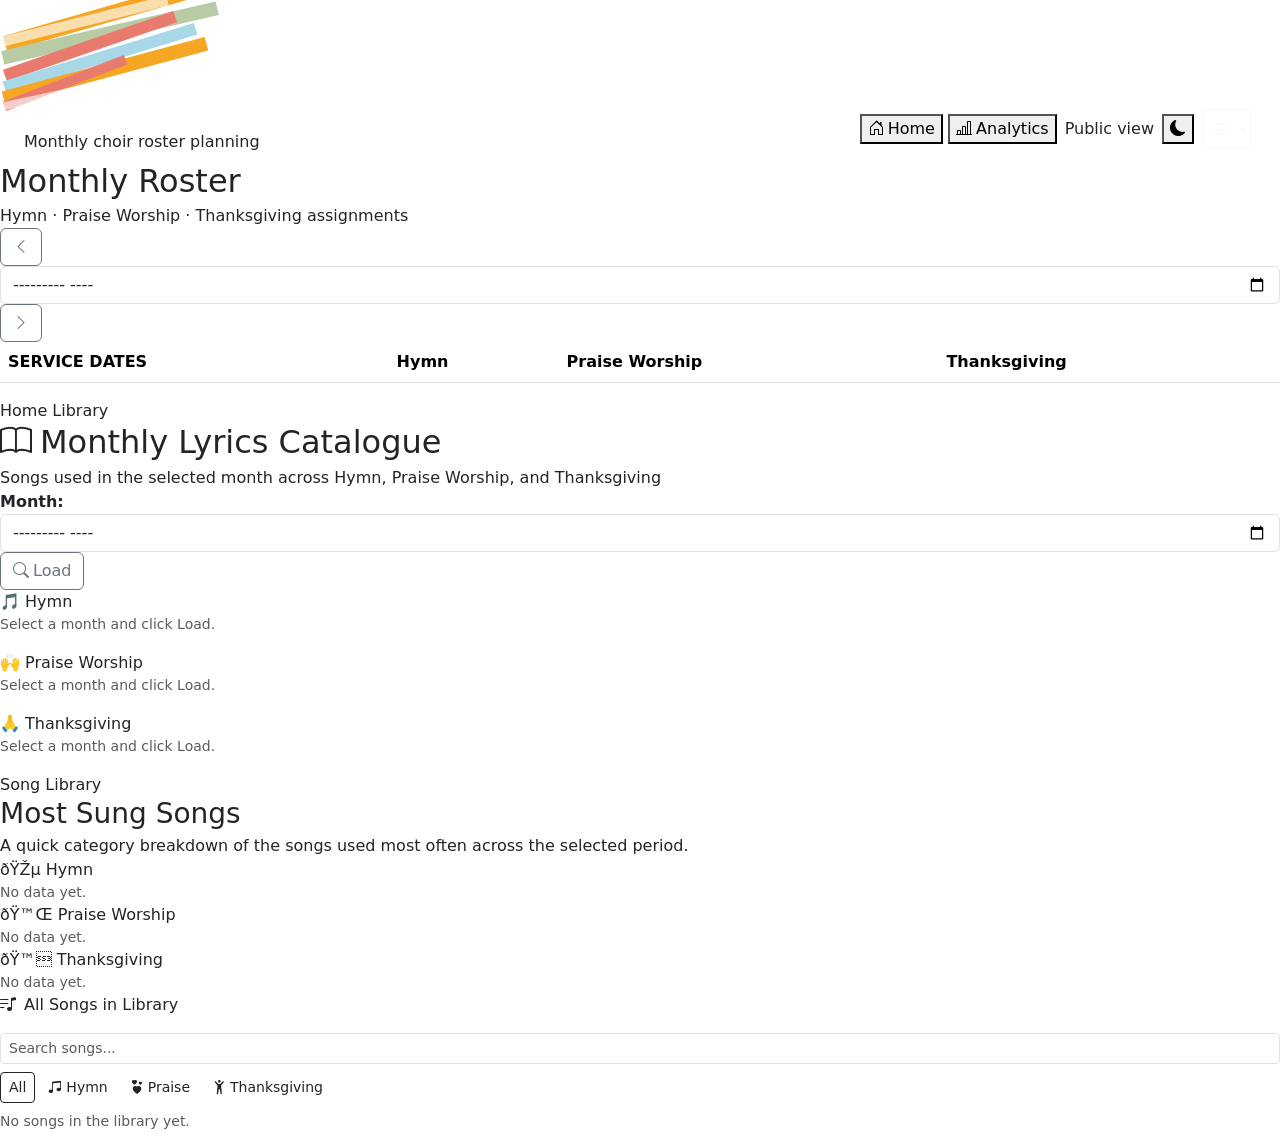
==== commit 4624e66e: "Move song usage summary to home" ====
--- a/public/index.html
+++ b/public/index.html
@@ -96,6 +96,11 @@
               <i class="bi bi-people me-2"></i>Choristers
             </button>
           </li>
+          <li>
+            <button class="dropdown-item d-none" id="btnAdminFeedback">
+              <i class="bi bi-inbox me-2"></i>Submitted Feedback
+            </button>
+          </li>
 
           <li><hr class="dropdown-divider admin-divider d-none" id="adminDivider" /></li>
 
@@ -207,7 +212,44 @@
           </div>
         </div>
 
-        <div class="all-songs-section home-all-songs-section mt-4">
+        <section class="home-most-sung-section">
+          <div class="home-most-sung-section__header">
+            <span class="section-kicker">Song Library</span>
+            <h3 class="home-most-sung-title mb-1">Most Sung Songs</h3>
+            <p class="chart-subtitle mb-0">A quick category breakdown of the songs used most often across the selected period.</p>
+          </div>
+          <div class="category-analytics-grid" id="categoryAnalyticsGrid">
+            <div class="category-card category-card--hymn">
+              <div class="category-card__header">
+                <span class="category-card__emoji">ðŸŽµ</span>
+                <span class="category-card__label">Hymn</span>
+              </div>
+              <div class="category-card__body" id="analyticsHymn">
+                <p class="text-muted small mb-0">No data yet.</p>
+              </div>
+            </div>
+            <div class="category-card category-card--praise">
+              <div class="category-card__header">
+                <span class="category-card__emoji">ðŸ™Œ</span>
+                <span class="category-card__label">Praise Worship</span>
+              </div>
+              <div class="category-card__body" id="analyticsPraise">
+                <p class="text-muted small mb-0">No data yet.</p>
+              </div>
+            </div>
+            <div class="category-card category-card--thanksgiving">
+              <div class="category-card__header">
+                <span class="category-card__emoji">ðŸ™</span>
+                <span class="category-card__label">Thanksgiving</span>
+              </div>
+              <div class="category-card__body" id="analyticsThanksgiving">
+                <p class="text-muted small mb-0">No data yet.</p>
+              </div>
+            </div>
+          </div>
+        </section>
+
+        <div class="all-songs-section home-all-songs-section">
           <div class="all-songs-section__header">
             <i class="bi bi-music-note-list me-2"></i>All Songs in Library
           </div>
@@ -317,7 +359,7 @@
                 </div>
               </section>
 
-              <section class="analytics-song-section">
+              <section class="analytics-song-section d-none" aria-hidden="true">
                 <div class="analytics-song-section__header">
                   <div>
                     <span class="section-kicker">Song Library</span>
@@ -325,13 +367,13 @@
                   </div>
                   <p class="analytics-pane__subtitle mb-0">A quick category breakdown of the songs used most often across the selected period.</p>
                 </div>
-                <div class="category-analytics-grid" id="categoryAnalyticsGrid">
+                <div class="category-analytics-grid" id="categoryAnalyticsGridAnalytics">
                   <div class="category-card category-card--hymn">
                     <div class="category-card__header">
                       <span class="category-card__emoji">🎵</span>
                       <span class="category-card__label">Hymn</span>
                     </div>
-                    <div class="category-card__body" id="analyticsHymn">
+                    <div class="category-card__body" id="analyticsHymnHidden">
                       <p class="text-muted small mb-0">No data yet.</p>
                     </div>
                   </div>
@@ -340,7 +382,7 @@
                       <span class="category-card__emoji">🙌</span>
                       <span class="category-card__label">Praise Worship</span>
                     </div>
-                    <div class="category-card__body" id="analyticsPraise">
+                    <div class="category-card__body" id="analyticsPraiseHidden">
                       <p class="text-muted small mb-0">No data yet.</p>
                     </div>
                   </div>
@@ -349,7 +391,7 @@
                       <span class="category-card__emoji">🙏</span>
                       <span class="category-card__label">Thanksgiving</span>
                     </div>
-                    <div class="category-card__body" id="analyticsThanksgiving">
+                    <div class="category-card__body" id="analyticsThanksgivingHidden">
                       <p class="text-muted small mb-0">No data yet.</p>
                     </div>
                   </div>
